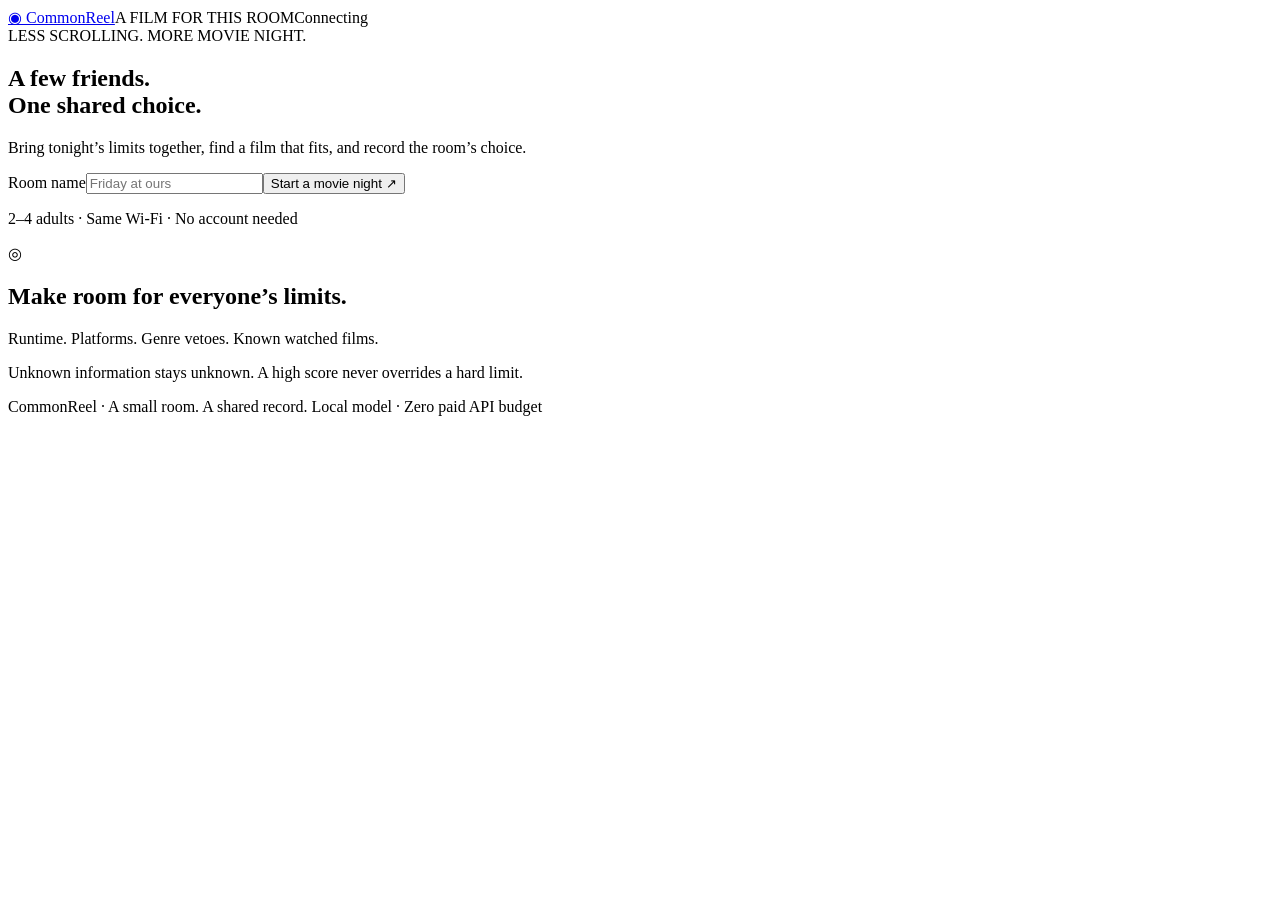
==== internal/workflow/web/index.html @ e3fcd9ea "Implement CommonReel group movie workflow and MCP assistant Publish the reviewed Go/SQLite/MCP sourc" ====
<!doctype html>
<html lang="en"><head><meta charset="utf-8"><meta name="viewport" content="width=device-width, initial-scale=1"><meta name="referrer" content="no-referrer"><title>CommonReel · Make it a movie night</title><link rel="stylesheet" href="/style.css"><script src="/qrcode.min.js" defer></script><script src="/app.js" defer></script></head>
<body><header><a class="brand" href="/">◉ CommonReel</a><span class="eyebrow">A FILM FOR THIS ROOM</span><span id="connection" class="pill">Connecting</span></header><main>
<div id="notice" role="status" aria-live="polite" hidden></div>
<section id="welcome" class="hero"><div><span class="eyebrow">LESS SCROLLING. MORE MOVIE NIGHT.</span><h1>A few friends.<br>One shared choice.</h1><p>Bring tonight’s limits together, find a film that fits, and record the room’s choice.</p><form id="create-room"><label>Room name<input name="name" maxlength="80" placeholder="Friday at ours" required></label><button>Start a movie night <span>↗</span></button></form><p class="muted">2–4 adults · Same Wi-Fi · No account needed</p></div><aside class="intro-card"><div class="reel">◎</div><h2>Make room for everyone’s limits.</h2><p>Runtime. Platforms. Genre vetoes. Known watched films.</p><p class="muted">Unknown information stays unknown. A high score never overrides a hard limit.</p></aside></section>
<section id="room" hidden><div class="room-title"><div><span class="eyebrow">TONIGHT’S ROOM</span><h1 id="room-name"></h1><p id="room-meta" class="muted"></p></div><button id="share" class="secondary">Invite friends ↗</button></div>
<div class="layout"><div class="main-col"><section class="panel"><div class="section-heading"><h2>01 <span>The room</span></h2><span id="member-count" class="pill"></span></div><p class="muted">Anyone with the invite can edit or decide for any member. Records do not prove personal consent.</p><form id="join-member" class="inline"><label>Your nickname<input name="name" placeholder="e.g. Alex" maxlength="80" required></label><button>Join room</button></form><div id="members"></div></section>
<section class="panel"><h2>02 <span>Tonight’s limits</span></h2><form id="policy"><label>Maximum runtime (minutes)<input name="runtime" type="number" min="1" max="600" value="120" required></label><fieldset><legend>Platforms available on tonight’s device · United States</legend><div id="platforms" class="checks"></div></fieldset><label class="check"><input name="rewatch" type="checkbox">Allow known watched films</label><button>Apply limits</button></form><p class="muted">Only a current subscription listing qualifies. Check your account, channel add-ons and playback version on the platform.</p></section>
<section class="panel"><div class="section-heading"><h2>03 <span>Find a film</span></h2><select id="ranking" aria-label="Ranking method"><option value="fair">Balance the room</option><option value="average">Average estimate</option><option value="catalog_prior">Catalog baseline</option></select></div><button id="find">Find films that fit ↗</button><p id="coverage" class="muted"></p><div id="filters"></div><div id="candidates" class="movies"></div></section>
<section id="decision-panel" class="panel" hidden><h2>04 <span>Record the choice</span></h2><p id="proposal"></p><div id="responses"></div><button id="save-choice">Save group-recorded choice</button><p class="muted">Every member entry must record acceptance for the same film and conditions. Proxy decisions are allowed.</p><div id="saved"></div></section></div>
<aside class="side-col"><section class="panel assistant"><span class="eyebrow">YOUR MOVIE NIGHT ASSISTANT</span><h2>Talk it through.</h2><p class="muted">Change explicit limits, ask for candidates or explain a recommendation. Forms remain available while the local model runs.</p><label>Who is speaking?<select id="speaker"><option value="">Unspecified</option></select></label><form id="agent"><label>Your message<textarea name="message" placeholder="Alex does not want Horror tonight." rows="3" maxlength="8192" required></textarea></label><button>Ask the local assistant ↗</button></form><div id="chat" aria-live="polite"></div></section>
<section class="panel"><h2>Your reusable profile</h2><p class="muted">Save normalized history and stable preferences across nights. Room edits do not write back automatically.</p><button id="create-profile" class="secondary">Create a profile</button><label>Profile recovery code<input id="recovery" autocomplete="off" spellcheck="false" placeholder="profile-id.secret"></label><button id="load-profile" class="secondary">Load profile</button><div id="profile-area" hidden><p id="profile-info"></p><label>Stable liked genres<input id="profile-genres" placeholder="Comedy, Drama"></label><button id="update-profile" class="secondary">Save stable preferences</button><label>Netflix Viewing Activity CSV<input id="profile-file" type="file" accept=".csv,text/csv"></label><button id="import-profile" class="secondary">Import into this profile</button><label class="check"><input id="profile-replace" type="checkbox">Replace previous imported history only</label><div id="profile-history"></div><button id="delete-profile" class="danger">Delete profile and withdraw active copies</button></div></section>
<section class="panel"><h2>Data, honestly.</h2><p id="data-status" class="muted"></p><p class="muted">Scores estimate preferences. Watched does not mean liked. Unmatched history does not mean never watched.</p><a href="https://www.watchmode.com/" target="_blank" rel="noreferrer">Streaming availability powered by Watchmode ↗</a><p class="muted">Movie metadata: Wikidata · CC0. No playback or personal entitlement checks.</p></section><button id="close-room" class="danger">End this room and clear personal copies</button></aside></div></section>
<section id="profile-standalone" hidden></section>
</main><footer>CommonReel · A small room. A shared record. <span>Local model · Zero paid API budget</span></footer>
<dialog id="invite-dialog"><button id="close-dialog" class="secondary close">Close</button><h2>Bring your friends in.</h2><p>Open this link on the same Wi-Fi. Everyone holding it can edit this room.</p><div id="qr"></div><label>Invitation link<input id="invite-link" readonly></label><button id="copy-link">Copy link</button><p class="muted">If copying is unavailable, select the link. Use LAN mode for phones; 127.0.0.1 only works on this computer.</p></dialog>
<dialog id="history-dialog"><button id="close-history" class="secondary close">Close</button><h2>Known watched & pending titles</h2><div id="history-content"></div></dialog>
</body></html>
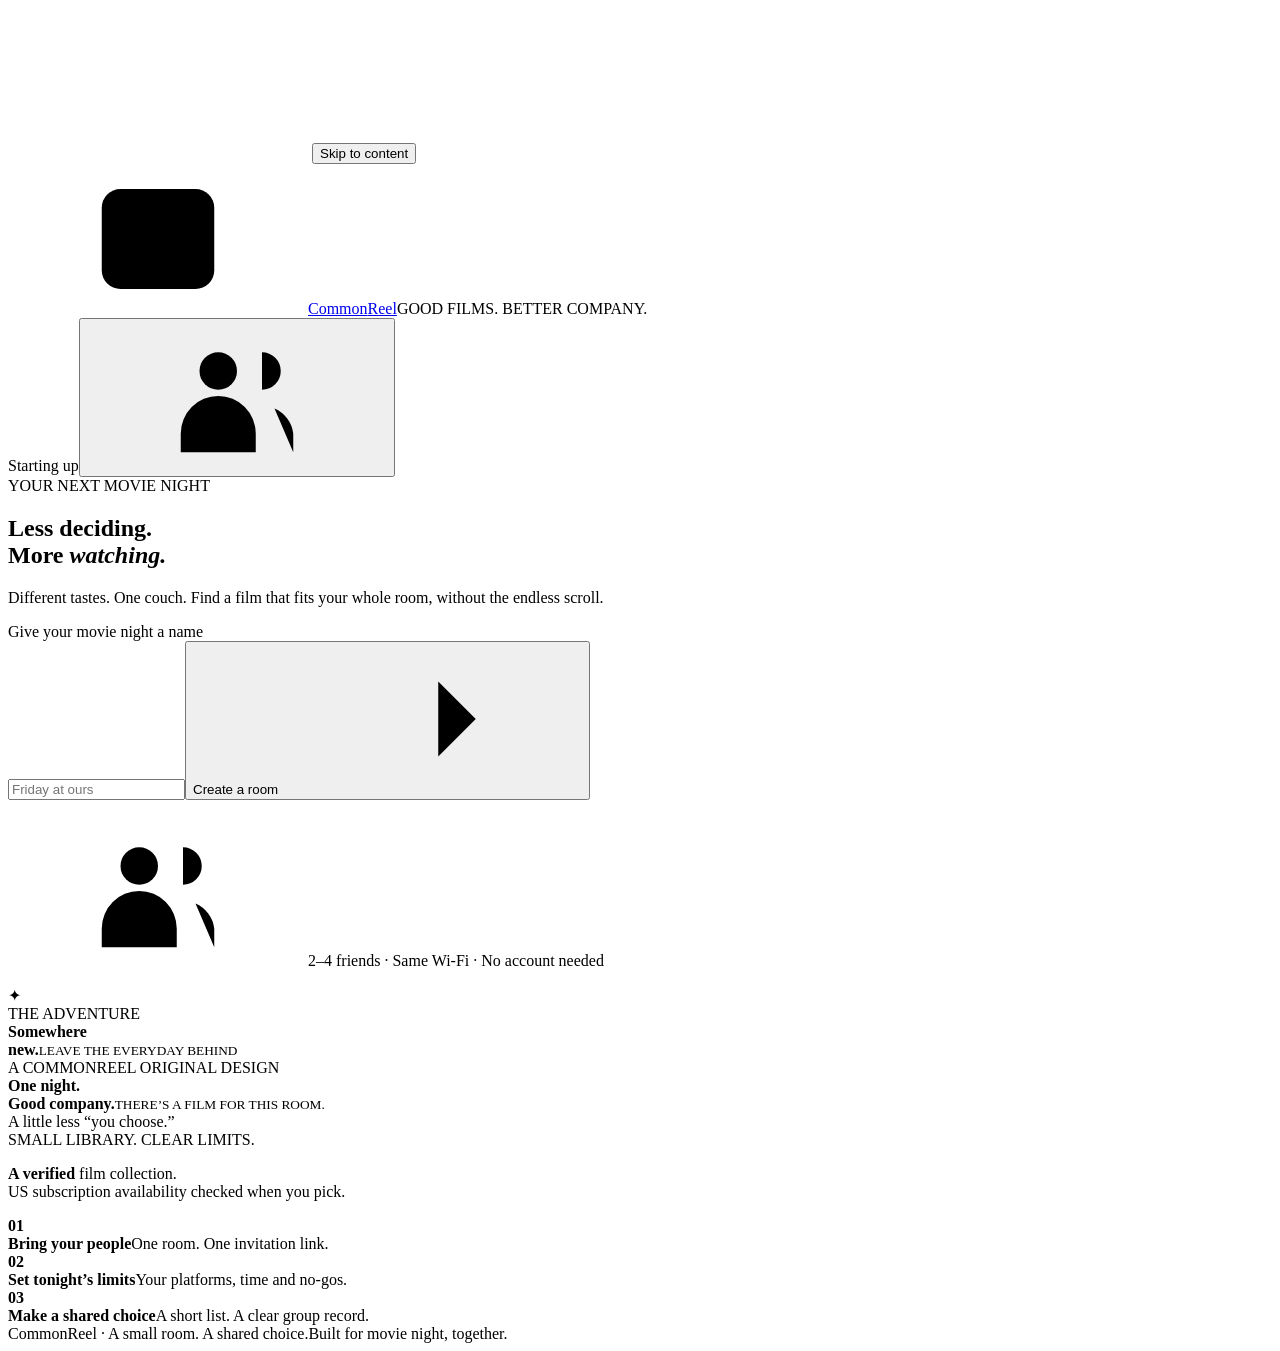
==== commit 55896f61: "Redesign movie night UI around setup, shortlist and shared choice Replace the long form page with th" ====
--- a/internal/workflow/web/index.html
+++ b/internal/workflow/web/index.html
@@ -1,18 +1,38 @@
 <!doctype html>
-<html lang="en"><head><meta charset="utf-8"><meta name="viewport" content="width=device-width, initial-scale=1"><meta name="referrer" content="no-referrer"><title>CommonReel · Make it a movie night</title><link rel="stylesheet" href="/style.css"><script src="/qrcode.min.js" defer></script><script src="/app.js" defer></script></head>
-<body><header><a class="brand" href="/">◉ CommonReel</a><span class="eyebrow">A FILM FOR THIS ROOM</span><span id="connection" class="pill">Connecting</span></header><main>
+<html lang="en"><head><meta charset="utf-8"><meta name="viewport" content="width=device-width,initial-scale=1"><meta name="referrer" content="no-referrer"><meta name="theme-color" content="#101217"><title>CommonReel · Good films. Better company.</title><link rel="stylesheet" href="/style.css"><script src="/qrcode.min.js" defer></script><script src="/app.js" defer></script></head>
+<body>
+<svg class="icon-library" xmlns="http://www.w3.org/2000/svg" aria-hidden="true"><defs>
+<symbol id="i-film" viewBox="0 0 24 24"><rect x="3" y="4" width="18" height="16" rx="3"/><path d="M7 4v16M17 4v16M3 9h4m-4 6h4m10-6h4m-4 6h4"/></symbol>
+<symbol id="i-users" viewBox="0 0 24 24"><circle cx="9" cy="8" r="3"/><path d="M3 21v-3a6 6 0 0 1 12 0v3m1-16a3 3 0 0 1 0 6m2 3a5 5 0 0 1 3 4v3"/></symbol>
+<symbol id="i-grid" viewBox="0 0 24 24"><rect x="3" y="3" width="7" height="8" rx="1.5"/><rect x="14" y="3" width="7" height="8" rx="1.5"/><rect x="3" y="15" width="7" height="6" rx="1.5"/><rect x="14" y="15" width="7" height="6" rx="1.5"/></symbol>
+<symbol id="i-check" viewBox="0 0 24 24"><path d="m6 12 4 4 8-9"/></symbol>
+<symbol id="i-spark" viewBox="0 0 24 24"><path d="m12 3 2.7 6.3L21 12l-6.3 2.7L12 21l-2.7-6.3L3 12l6.3-2.7Z"/></symbol>
+<symbol id="i-arrow" viewBox="0 0 24 24"><path d="M4 12h15m-6-6 6 6-6 6"/></symbol>
+<symbol id="i-link" viewBox="0 0 24 24"><path d="m10 13 4-4m-6 6-1 1a4 4 0 0 1-6-6l4-4a4 4 0 0 1 6 0m2 3 1-1a4 4 0 0 1 6 6l-4 4a4 4 0 0 1-6 0" transform="translate(1 1)"/></symbol>
+<symbol id="i-close" viewBox="0 0 24 24"><path d="m6 6 12 12M6 18 18 6"/></symbol>
+<symbol id="i-sliders" viewBox="0 0 24 24"><path d="M4 7h7m4 0h5M4 17h2m4 0h10"/><circle cx="13" cy="7" r="2"/><circle cx="8" cy="17" r="2"/></symbol>
+</defs></svg>
+<button id="skip-main" class="skip-link" type="button">Skip to content</button>
+<header class="app-header"><a class="brand" href="/" aria-label="CommonReel home"><span class="brand-mark"><svg><use href="#i-film"/></svg></span>Common<span>Reel</span></a><span class="header-caption">GOOD FILMS. BETTER COMPANY.</span><div class="header-actions"><span id="connection" class="connection">Starting up</span><button class="icon-button" data-dialog="profile-dialog" aria-label="Open reusable profile"><svg><use href="#i-users"/></svg></button></div></header>
+<main id="main">
 <div id="notice" role="status" aria-live="polite" hidden></div>
-<section id="welcome" class="hero"><div><span class="eyebrow">LESS SCROLLING. MORE MOVIE NIGHT.</span><h1>A few friends.<br>One shared choice.</h1><p>Bring tonight’s limits together, find a film that fits, and record the room’s choice.</p><form id="create-room"><label>Room name<input name="name" maxlength="80" placeholder="Friday at ours" required></label><button>Start a movie night <span>↗</span></button></form><p class="muted">2–4 adults · Same Wi-Fi · No account needed</p></div><aside class="intro-card"><div class="reel">◎</div><h2>Make room for everyone’s limits.</h2><p>Runtime. Platforms. Genre vetoes. Known watched films.</p><p class="muted">Unknown information stays unknown. A high score never overrides a hard limit.</p></aside></section>
-<section id="room" hidden><div class="room-title"><div><span class="eyebrow">TONIGHT’S ROOM</span><h1 id="room-name"></h1><p id="room-meta" class="muted"></p></div><button id="share" class="secondary">Invite friends ↗</button></div>
-<div class="layout"><div class="main-col"><section class="panel"><div class="section-heading"><h2>01 <span>The room</span></h2><span id="member-count" class="pill"></span></div><p class="muted">Anyone with the invite can edit or decide for any member. Records do not prove personal consent.</p><form id="join-member" class="inline"><label>Your nickname<input name="name" placeholder="e.g. Alex" maxlength="80" required></label><button>Join room</button></form><div id="members"></div></section>
-<section class="panel"><h2>02 <span>Tonight’s limits</span></h2><form id="policy"><label>Maximum runtime (minutes)<input name="runtime" type="number" min="1" max="600" value="120" required></label><fieldset><legend>Platforms available on tonight’s device · United States</legend><div id="platforms" class="checks"></div></fieldset><label class="check"><input name="rewatch" type="checkbox">Allow known watched films</label><button>Apply limits</button></form><p class="muted">Only a current subscription listing qualifies. Check your account, channel add-ons and playback version on the platform.</p></section>
-<section class="panel"><div class="section-heading"><h2>03 <span>Find a film</span></h2><select id="ranking" aria-label="Ranking method"><option value="fair">Balance the room</option><option value="average">Average estimate</option><option value="catalog_prior">Catalog baseline</option></select></div><button id="find">Find films that fit ↗</button><p id="coverage" class="muted"></p><div id="filters"></div><div id="candidates" class="movies"></div></section>
-<section id="decision-panel" class="panel" hidden><h2>04 <span>Record the choice</span></h2><p id="proposal"></p><div id="responses"></div><button id="save-choice">Save group-recorded choice</button><p class="muted">Every member entry must record acceptance for the same film and conditions. Proxy decisions are allowed.</p><div id="saved"></div></section></div>
-<aside class="side-col"><section class="panel assistant"><span class="eyebrow">YOUR MOVIE NIGHT ASSISTANT</span><h2>Talk it through.</h2><p class="muted">Change explicit limits, ask for candidates or explain a recommendation. Forms remain available while the local model runs.</p><label>Who is speaking?<select id="speaker"><option value="">Unspecified</option></select></label><form id="agent"><label>Your message<textarea name="message" placeholder="Alex does not want Horror tonight." rows="3" maxlength="8192" required></textarea></label><button>Ask the local assistant ↗</button></form><div id="chat" aria-live="polite"></div></section>
-<section class="panel"><h2>Your reusable profile</h2><p class="muted">Save normalized history and stable preferences across nights. Room edits do not write back automatically.</p><button id="create-profile" class="secondary">Create a profile</button><label>Profile recovery code<input id="recovery" autocomplete="off" spellcheck="false" placeholder="profile-id.secret"></label><button id="load-profile" class="secondary">Load profile</button><div id="profile-area" hidden><p id="profile-info"></p><label>Stable liked genres<input id="profile-genres" placeholder="Comedy, Drama"></label><button id="update-profile" class="secondary">Save stable preferences</button><label>Netflix Viewing Activity CSV<input id="profile-file" type="file" accept=".csv,text/csv"></label><button id="import-profile" class="secondary">Import into this profile</button><label class="check"><input id="profile-replace" type="checkbox">Replace previous imported history only</label><div id="profile-history"></div><button id="delete-profile" class="danger">Delete profile and withdraw active copies</button></div></section>
-<section class="panel"><h2>Data, honestly.</h2><p id="data-status" class="muted"></p><p class="muted">Scores estimate preferences. Watched does not mean liked. Unmatched history does not mean never watched.</p><a href="https://www.watchmode.com/" target="_blank" rel="noreferrer">Streaming availability powered by Watchmode ↗</a><p class="muted">Movie metadata: Wikidata · CC0. No playback or personal entitlement checks.</p></section><button id="close-room" class="danger">End this room and clear personal copies</button></aside></div></section>
-<section id="profile-standalone" hidden></section>
-</main><footer>CommonReel · A small room. A shared record. <span>Local model · Zero paid API budget</span></footer>
-<dialog id="invite-dialog"><button id="close-dialog" class="secondary close">Close</button><h2>Bring your friends in.</h2><p>Open this link on the same Wi-Fi. Everyone holding it can edit this room.</p><div id="qr"></div><label>Invitation link<input id="invite-link" readonly></label><button id="copy-link">Copy link</button><p class="muted">If copying is unavailable, select the link. Use LAN mode for phones; 127.0.0.1 only works on this computer.</p></dialog>
-<dialog id="history-dialog"><button id="close-history" class="secondary close">Close</button><h2>Known watched & pending titles</h2><div id="history-content"></div></dialog>
+<section id="welcome" class="welcome"><div class="hero"><div class="hero-copy"><span class="eyebrow"><span class="tiny-dot"></span> YOUR NEXT MOVIE NIGHT</span><h1>Less deciding.<br>More <em>watching.</em></h1><p class="hero-description">Different tastes. One couch. Find a film that fits your whole room, without the endless scroll.</p><form id="create-room"><label for="night-name">Give your movie night a name</label><div class="create-field"><input id="night-name" name="name" maxlength="80" placeholder="Friday at ours" required autocomplete="off"><button type="submit">Create a room <svg><use href="#i-arrow"/></svg></button></div></form><p class="hero-note"><svg><use href="#i-users"/></svg>2–4 friends <span>·</span> Same Wi-Fi <span>·</span> No account needed</p></div>
+<div class="hero-art" aria-hidden="true"><div class="art-orbit"></div><div class="art-stars">✦</div><div class="art-card art-card-back"><span>THE ADVENTURE</span><div class="art-mountain"></div><strong>Somewhere<br>new.</strong><small>LEAVE THE EVERYDAY BEHIND</small></div><div class="art-card art-card-front"><span>A COMMONREEL ORIGINAL DESIGN</span><div class="art-sun"></div><strong>One night.<br>Good company.</strong><small>THERE’S A FILM FOR THIS ROOM.</small></div><div class="floating-label"><span class="tiny-dot"></span>A little less “you choose.”</div></div></div>
+<div class="welcome-bottom"><div class="welcome-stat"><span class="eyebrow">SMALL LIBRARY. CLEAR LIMITS.</span><p><strong id="welcome-catalog">A verified</strong> film collection.<br><span>US subscription availability checked when you pick.</span></p></div><div class="how-step"><b>01</b><div><strong>Bring your people</strong><span>One room. One invitation link.</span></div></div><div class="how-step"><b>02</b><div><strong>Set tonight’s limits</strong><span>Your platforms, time and no-gos.</span></div></div><div class="how-step"><b>03</b><div><strong>Make a shared choice</strong><span>A short list. A clear group record.</span></div></div></div></section>
+<section id="room" class="room-shell" hidden>
+<aside class="sidebar" aria-label="Movie night navigation"><div class="sidebar-label">YOUR MOVIE NIGHT</div><nav class="room-nav" aria-label="Steps"><button data-step="setup" aria-current="step"><svg><use href="#i-users"/></svg><span class="nav-long">Set up the room</span><span class="nav-short">Room</span><small id="nav-members">0/4</small></button><button data-step="films"><svg><use href="#i-grid"/></svg><span class="nav-long">Find your film</span><span class="nav-short">Films</span><small id="nav-films">—</small></button><button data-step="choice"><svg><use href="#i-check"/></svg><span class="nav-long">The group choice</span><span class="nav-short">Choice</span><small id="nav-choice">—</small></button></nav><div class="sidebar-label more-label">A LITTLE HELP</div><div class="sidebar-tools"><button data-dialog="assistant-dialog"><svg><use href="#i-spark"/></svg>Movie night assistant</button><button data-dialog="profile-dialog"><svg><use href="#i-users"/></svg>Your reusable profile</button><button data-dialog="data-dialog"><svg><use href="#i-film"/></svg>About the film library</button></div><div class="sidebar-bottom"><div class="room-tip"><span class="tiny-dot"></span><strong>Made for the same couch.</strong><p>Share the invite with friends on your Wi-Fi.</p></div><button id="close-room" class="text-button danger">End this movie night</button></div></aside>
+<div class="workspace"><div class="room-title"><div><div class="breadcrumb">Your room <span>/</span> <span id="view-label">Set up</span></div><h1 id="room-name"></h1><p id="room-meta" class="muted"></p></div><button id="share" class="secondary invite-button" aria-label="Invite friends"><svg><use href="#i-link"/></svg><span>Invite friends</span></button></div><div class="room-context"><div id="context-members" class="avatar-stack"></div><span id="context-summary">Bring your friends in to get started.</span><button class="text-button" data-step="setup">Edit limits <svg><use href="#i-sliders"/></svg></button></div>
+<section id="view-setup" class="step-view" data-view="setup" aria-label="Set up the room"><div class="view-heading"><div><span class="eyebrow">STEP 01 / THE PEOPLE & THE PLAN</span><h2>Make it your movie night.</h2><p>A few quick details, then we’ll find your shortlist.</p></div></div><div class="setup-grid">
+<section class="panel people-panel"><div class="section-heading"><div><h3>Who’s watching?</h3><p class="muted">Two to four people. Different tastes welcome.</p></div><span id="member-count" class="pill">0/4</span></div><div id="members" class="members-grid"></div><form id="join-member" class="join-form"><label class="sr-only" for="nickname">Your nickname</label><input id="nickname" name="name" placeholder="Your nickname" maxlength="80" required autocomplete="off"><button type="submit">Join room <span>+</span></button></form><p class="fine-print">Everyone with the invite can edit or record for any member.</p></section>
+<section class="panel limits-panel"><div class="section-heading"><div><h3>Tonight’s ground rules</h3><p class="muted">What works on the screen you’ll use?</p></div><svg class="section-icon"><use href="#i-sliders"/></svg></div><form id="policy"><label for="runtime">How much time do you have?</label><div class="runtime-row"><div class="runtime-field"><input id="runtime" name="runtime" type="number" min="1" max="600" value="120" required><span>minutes</span></div><div class="runtime-presets" aria-label="Runtime presets"><button type="button" data-runtime="90">90m</button><button type="button" data-runtime="120">2h</button><button type="button" data-runtime="150">2½h</button></div></div><fieldset><legend>Your streaming services <span>United States</span></legend><div id="platforms" class="platforms"></div></fieldset><label class="check rewatch-check"><input name="rewatch" type="checkbox"><span>Rewatching is okay<small>Include films someone has already seen.</small></span></label><button type="submit" class="secondary full-width">Save tonight’s limits</button></form><p class="fine-print">Subscription listings only. Your platform account and add-ons still need to be checked.</p></section></div><div class="next-bar"><div><strong id="setup-ready">Bring at least two people into the room.</strong><span id="setup-hint">Then save your time limit and streaming services.</span></div><button id="continue-films" data-step="films">Continue to films <svg><use href="#i-arrow"/></svg></button></div></section>
+<section id="view-films" class="step-view" data-view="films" aria-label="Find your film" hidden><div class="view-heading"><div><span class="eyebrow">STEP 02 / LESS SCROLLING, MORE POSSIBILITY</span><h2>Find your kind of tonight.</h2><p>A short list that respects everyone’s recorded limits.</p></div><button id="find"><svg><use href="#i-spark"/></svg><span>Find films that fit</span></button></div><div class="film-toolbar"><div id="active-filters" class="filter-chips"></div><label class="ranking-label">Sort by<select id="ranking"><option value="fair">Balance the room</option><option value="average">Average estimate</option><option value="catalog_prior">Catalog baseline</option></select></label></div><div id="film-status" class="film-status" role="status" aria-live="polite"></div><div id="film-empty" class="empty-state"><div class="empty-art" aria-hidden="true"><svg><use href="#i-film"/></svg><span>YOUR NEXT<br>GOOD FILM.</span></div><h3 id="empty-title">Your shortlist starts here.</h3><p id="empty-hint">We’ll check the library against your time, platforms, vetoes and known watched films.</p><button class="secondary" data-step="setup">Review the room’s limits</button></div><div id="candidates" class="movies"></div><div class="results-footnote"><p id="coverage" class="muted"></p><details id="filter-details" hidden><summary>What was filtered out?</summary><p id="filters"></p></details><p class="fine-print">Original typographic cover art. Scores are estimates, not personal acceptance. <a href="https://www.watchmode.com/" target="_blank" rel="noreferrer">Availability by Watchmode ↗</a></p></div></section>
+<section id="view-choice" class="step-view" data-view="choice" aria-label="Record the group choice" hidden><div class="view-heading"><div><span class="eyebrow">STEP 03 / MAKE THE CALL</span><h2>One film. A shared record.</h2><p>Record a response for each member, then save the choice.</p></div></div><div id="saved" class="saved-banner" role="status" hidden></div><div id="choice-empty" class="empty-state"><div class="empty-icon"><svg><use href="#i-check"/></svg></div><h3>Found one you like?</h3><p>Propose a film from the shortlist to start the room’s response record.</p><button data-step="films">Explore your shortlist <svg><use href="#i-arrow"/></svg></button></div><section id="decision-panel" class="decision-layout" hidden><div id="proposal-card" class="proposal-card"></div><div class="panel response-panel"><div class="section-heading"><h3>The room’s responses</h3><span id="response-count" class="pill"></span></div><p id="proposal" class="muted"></p><div id="responses"></div><div class="save-area"><p id="save-hint" class="muted"></p><button id="save-choice" class="full-width">Save group-recorded choice <svg><use href="#i-check"/></svg></button><p class="fine-print">Anyone can record for someone else. These records do not prove personal consent. Saving checks supply again.</p></div></div></section></section>
+<div class="mobile-tools"><button class="secondary" data-dialog="assistant-dialog"><svg><use href="#i-spark"/></svg>Assistant</button><button class="secondary" data-dialog="profile-dialog">Your profile</button><button id="mobile-end" class="text-button danger">End room</button></div><footer class="workspace-footer"><span>Good films. Better company.</span><button class="text-button" data-dialog="data-dialog">217-film library · Data & sources ↗</button></footer></div></section></main>
+<footer id="welcome-footer" class="welcome-footer"><span>CommonReel <span>·</span> A small room. A shared choice.</span><span>Built for movie night, together.</span></footer>
+<dialog id="member-dialog" aria-labelledby="member-title"><div class="dialog-heading"><div><span class="eyebrow">TONIGHT’S PREFERENCES</span><h2 id="member-title">Member preferences</h2></div><button class="icon-button" data-close-dialog aria-label="Close member preferences"><svg><use href="#i-close"/></svg></button></div><div id="member-editor"></div></dialog>
+<dialog id="invite-dialog" aria-labelledby="invite-title"><div class="dialog-heading"><div><span class="eyebrow">SAVE THEM A SEAT</span><h2 id="invite-title">Movie night is better together.</h2></div><button id="close-dialog" class="icon-button" aria-label="Close invitation"><svg><use href="#i-close"/></svg></button></div><p>Scan or open this link on the same Wi-Fi. Everyone holding it can edit this room.</p><div id="qr"></div><label for="invite-link">Your invitation link</label><input id="invite-link" readonly><button id="copy-link" class="full-width">Copy invitation link <svg><use href="#i-link"/></svg></button><p class="fine-print">Use the computer’s LAN address for phones. A 127.0.0.1 link only opens on this computer.</p></dialog>
+<dialog id="assistant-dialog" aria-labelledby="assistant-title"><div class="dialog-heading"><div><span class="eyebrow">A LITTLE HELP DECIDING</span><h2 id="assistant-title">Talk movie night.</h2></div><button class="icon-button" data-close-dialog aria-label="Close assistant"><svg><use href="#i-close"/></svg></button></div><p class="muted">Change an explicit limit, find films or ask why one fits. You can keep using the room while the assistant thinks.</p><div class="prompt-examples"><button data-prompt="Find films that fit our limits and explain the first candidate.">Find a film for us ↗</button><button data-prompt="Explain the room’s current movie-night limits.">Explain our limits ↗</button></div><form id="agent"><label for="speaker">Who is speaking?</label><select id="speaker"><option value="">Unspecified</option></select><label for="agent-message">Your message</label><textarea id="agent-message" name="message" placeholder="For example: Alex does not want Horror tonight." rows="3" maxlength="8192" required></textarea><button type="submit" class="full-width">Ask the local assistant <svg><use href="#i-spark"/></svg></button></form><div id="chat" aria-live="polite"></div><p class="fine-print">Runs on your computer. If it’s unavailable, all room controls still work.</p></dialog>
+<dialog id="profile-dialog" class="wide-dialog" aria-labelledby="profile-title"><div class="dialog-heading"><div><span class="eyebrow">FOR THIS NIGHT & THE NEXT</span><h2 id="profile-title">Your reusable profile</h2></div><button class="icon-button" data-close-dialog aria-label="Close profile"><svg><use href="#i-close"/></svg></button></div><p class="muted">Keep normalized viewing history and stable preferences. Applying a profile makes a separate copy for tonight.</p><div class="profile-start"><button id="create-profile" class="secondary">Create a profile</button><span>or load one you saved</span></div><label for="recovery">Profile recovery code</label><div class="load-profile-row"><input id="recovery" autocomplete="off" spellcheck="false" placeholder="profile-id.secret"><button id="load-profile" class="secondary">Load profile</button></div><div id="profile-area" hidden><p id="profile-info" class="pill"></p><label for="profile-genres">Stable liked genres</label><input id="profile-genres" placeholder="Comedy, Drama"><button id="update-profile" class="secondary">Save stable preferences</button><details class="import-details"><summary>Import Netflix viewing history</summary><label for="profile-file">Netflix Viewing Activity CSV</label><input id="profile-file" type="file" accept=".csv,text/csv"><label class="check"><input id="profile-replace" type="checkbox">Replace previous imported history only</label><button id="import-profile" class="secondary">Import into this profile</button></details><div id="profile-history"></div><button id="delete-profile" class="danger secondary full-width">Delete profile and withdraw active copies</button></div><p class="fine-print">Room edits never write back automatically. Keep your recovery code private.</p></dialog>
+<dialog id="history-dialog" class="wide-dialog" aria-labelledby="history-title"><div class="dialog-heading"><div><span class="eyebrow">YOUR VIEWING INPUTS</span><h2 id="history-title">Known watched & pending titles</h2></div><button id="close-history" class="icon-button" aria-label="Close viewing history"><svg><use href="#i-close"/></svg></button></div><div id="history-content"></div></dialog>
+<dialog id="data-dialog" aria-labelledby="data-title"><div class="dialog-heading"><div><span class="eyebrow">THE DETAILS BEHIND THE PICKS</span><h2 id="data-title">A small library. Honest data.</h2></div><button class="icon-button" data-close-dialog aria-label="Close data information"><svg><use href="#i-close"/></svg></button></div><p id="data-status" class="muted"></p><div class="data-note"><h3>Limits come first.</h3><p>Unknown runtime or subscription supply stays excluded. Nothing is silently relaxed.</p></div><div class="data-note"><h3>Watched doesn’t mean liked.</h3><p>Scores estimate preferences. Unmatched viewing history does not mean never watched.</p></div><p><a href="https://www.watchmode.com/" target="_blank" rel="noreferrer">Streaming availability powered by Watchmode ↗</a></p><p class="fine-print">Movie metadata: Wikidata · CC0. US subscription listings do not verify your account or add-ons. No playback is provided. Cover illustrations are original typographic designs.</p></dialog>
 </body></html>
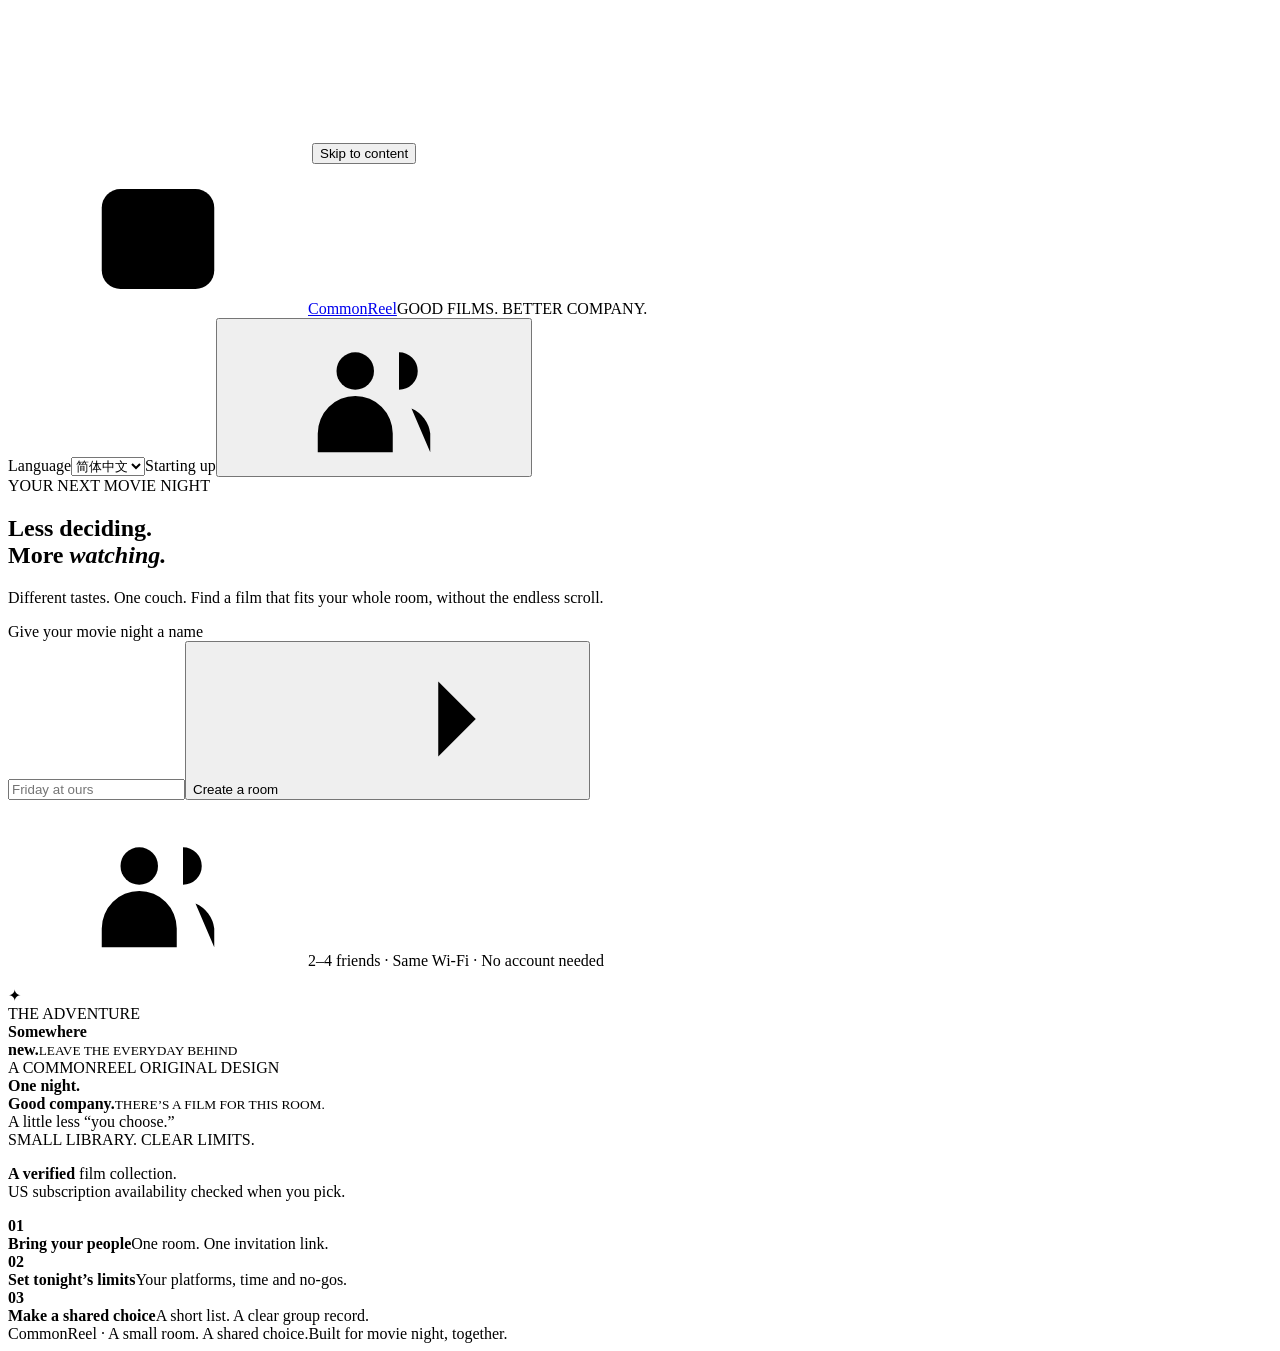
==== commit 32a8695b: "Complete runtime what-if, modern catalog and simulated mobile delivery" ====
--- a/internal/workflow/web/index.html
+++ b/internal/workflow/web/index.html
@@ -1,5 +1,5 @@
 <!doctype html>
-<html lang="en"><head><meta charset="utf-8"><meta name="viewport" content="width=device-width,initial-scale=1"><meta name="referrer" content="no-referrer"><meta name="theme-color" content="#101217"><title>CommonReel · Good films. Better company.</title><link rel="stylesheet" href="/style.css"><script src="/qrcode.min.js" defer></script><script src="/app.js" defer></script></head>
+<html lang="en"><head><meta charset="utf-8"><meta name="viewport" content="width=device-width,initial-scale=1"><meta name="referrer" content="no-referrer"><meta name="theme-color" content="#f4f5ef"><title>CommonReel · Good films. Better company.</title><link rel="stylesheet" href="/style.css"><script src="/qrcode.min.js" defer></script><script src="/i18n.js" defer></script><script src="/app.js" defer></script></head>
 <body>
 <svg class="icon-library" xmlns="http://www.w3.org/2000/svg" aria-hidden="true"><defs>
 <symbol id="i-film" viewBox="0 0 24 24"><rect x="3" y="4" width="18" height="16" rx="3"/><path d="M7 4v16M17 4v16M3 9h4m-4 6h4m10-6h4m-4 6h4"/></symbol>
@@ -13,7 +13,7 @@
 <symbol id="i-sliders" viewBox="0 0 24 24"><path d="M4 7h7m4 0h5M4 17h2m4 0h10"/><circle cx="13" cy="7" r="2"/><circle cx="8" cy="17" r="2"/></symbol>
 </defs></svg>
 <button id="skip-main" class="skip-link" type="button">Skip to content</button>
-<header class="app-header"><a class="brand" href="/" aria-label="CommonReel home"><span class="brand-mark"><svg><use href="#i-film"/></svg></span>Common<span>Reel</span></a><span class="header-caption">GOOD FILMS. BETTER COMPANY.</span><div class="header-actions"><span id="connection" class="connection">Starting up</span><button class="icon-button" data-dialog="profile-dialog" aria-label="Open reusable profile"><svg><use href="#i-users"/></svg></button></div></header>
+<header class="app-header"><a class="brand" href="/" aria-label="CommonReel home"><span class="brand-mark"><svg><use href="#i-film"/></svg></span>Common<span>Reel</span></a><span class="header-caption">GOOD FILMS. BETTER COMPANY.</span><div class="header-actions"><label class="language-control"><span class="sr-only">Language</span><select id="language" aria-label="Language"><option value="zh-CN" lang="zh-CN">简体中文</option><option value="en" lang="en">English</option></select></label><span id="connection" class="connection">Starting up</span><button class="icon-button" data-dialog="profile-dialog" aria-label="Open reusable profile"><svg><use href="#i-users"/></svg></button></div></header>
 <main id="main">
 <div id="notice" role="status" aria-live="polite" hidden></div>
 <section id="welcome" class="welcome"><div class="hero"><div class="hero-copy"><span class="eyebrow"><span class="tiny-dot"></span> YOUR NEXT MOVIE NIGHT</span><h1>Less deciding.<br>More <em>watching.</em></h1><p class="hero-description">Different tastes. One couch. Find a film that fits your whole room, without the endless scroll.</p><form id="create-room"><label for="night-name">Give your movie night a name</label><div class="create-field"><input id="night-name" name="name" maxlength="80" placeholder="Friday at ours" required autocomplete="off"><button type="submit">Create a room <svg><use href="#i-arrow"/></svg></button></div></form><p class="hero-note"><svg><use href="#i-users"/></svg>2–4 friends <span>·</span> Same Wi-Fi <span>·</span> No account needed</p></div>
@@ -21,18 +21,19 @@
 <div class="welcome-bottom"><div class="welcome-stat"><span class="eyebrow">SMALL LIBRARY. CLEAR LIMITS.</span><p><strong id="welcome-catalog">A verified</strong> film collection.<br><span>US subscription availability checked when you pick.</span></p></div><div class="how-step"><b>01</b><div><strong>Bring your people</strong><span>One room. One invitation link.</span></div></div><div class="how-step"><b>02</b><div><strong>Set tonight’s limits</strong><span>Your platforms, time and no-gos.</span></div></div><div class="how-step"><b>03</b><div><strong>Make a shared choice</strong><span>A short list. A clear group record.</span></div></div></div></section>
 <section id="room" class="room-shell" hidden>
 <aside class="sidebar" aria-label="Movie night navigation"><div class="sidebar-label">YOUR MOVIE NIGHT</div><nav class="room-nav" aria-label="Steps"><button data-step="setup" aria-current="step"><svg><use href="#i-users"/></svg><span class="nav-long">Set up the room</span><span class="nav-short">Room</span><small id="nav-members">0/4</small></button><button data-step="films"><svg><use href="#i-grid"/></svg><span class="nav-long">Find your film</span><span class="nav-short">Films</span><small id="nav-films">—</small></button><button data-step="choice"><svg><use href="#i-check"/></svg><span class="nav-long">The group choice</span><span class="nav-short">Choice</span><small id="nav-choice">—</small></button></nav><div class="sidebar-label more-label">A LITTLE HELP</div><div class="sidebar-tools"><button data-dialog="assistant-dialog"><svg><use href="#i-spark"/></svg>Movie night assistant</button><button data-dialog="profile-dialog"><svg><use href="#i-users"/></svg>Your reusable profile</button><button data-dialog="data-dialog"><svg><use href="#i-film"/></svg>About the film library</button></div><div class="sidebar-bottom"><div class="room-tip"><span class="tiny-dot"></span><strong>Made for the same couch.</strong><p>Share the invite with friends on your Wi-Fi.</p></div><button id="close-room" class="text-button danger">End this movie night</button></div></aside>
-<div class="workspace"><div class="room-title"><div><div class="breadcrumb">Your room <span>/</span> <span id="view-label">Set up</span></div><h1 id="room-name"></h1><p id="room-meta" class="muted"></p></div><button id="share" class="secondary invite-button" aria-label="Invite friends"><svg><use href="#i-link"/></svg><span>Invite friends</span></button></div><div class="room-context"><div id="context-members" class="avatar-stack"></div><span id="context-summary">Bring your friends in to get started.</span><button class="text-button" data-step="setup">Edit limits <svg><use href="#i-sliders"/></svg></button></div>
+<div class="workspace"><div class="room-title"><div><div class="breadcrumb">Your room <span>/</span> <span id="view-label">Set up</span></div><h1 id="room-name"></h1><p id="room-meta" class="muted"></p></div><div class="title-actions"><button type="button" class="secondary invite-button" data-dialog="assistant-dialog" aria-label="Open MCP movie night assistant"><svg><use href="#i-spark"/></svg><span>Assistant · MCP</span></button><button id="share" class="secondary invite-button" aria-label="Invite friends"><svg><use href="#i-link"/></svg><span>Invite friends</span></button></div></div><div class="room-context"><div id="context-members" class="avatar-stack"></div><span id="context-summary">Bring your friends in to get started.</span><button type="button" class="text-button" data-runtime-preview>Try a longer runtime</button><button class="text-button" data-step="setup">Edit limits <svg><use href="#i-sliders"/></svg></button></div>
 <section id="view-setup" class="step-view" data-view="setup" aria-label="Set up the room"><div class="view-heading"><div><span class="eyebrow">STEP 01 / THE PEOPLE & THE PLAN</span><h2>Make it your movie night.</h2><p>A few quick details, then we’ll find your shortlist.</p></div></div><div class="setup-grid">
 <section class="panel people-panel"><div class="section-heading"><div><h3>Who’s watching?</h3><p class="muted">Two to four people. Different tastes welcome.</p></div><span id="member-count" class="pill">0/4</span></div><div id="members" class="members-grid"></div><form id="join-member" class="join-form"><label class="sr-only" for="nickname">Your nickname</label><input id="nickname" name="name" placeholder="Your nickname" maxlength="80" required autocomplete="off"><button type="submit">Join room <span>+</span></button></form><p class="fine-print">Everyone with the invite can edit or record for any member.</p></section>
 <section class="panel limits-panel"><div class="section-heading"><div><h3>Tonight’s ground rules</h3><p class="muted">What works on the screen you’ll use?</p></div><svg class="section-icon"><use href="#i-sliders"/></svg></div><form id="policy"><label for="runtime">How much time do you have?</label><div class="runtime-row"><div class="runtime-field"><input id="runtime" name="runtime" type="number" min="1" max="600" value="120" required><span>minutes</span></div><div class="runtime-presets" aria-label="Runtime presets"><button type="button" data-runtime="90">90m</button><button type="button" data-runtime="120">2h</button><button type="button" data-runtime="150">2½h</button></div></div><fieldset><legend>Your streaming services <span>United States</span></legend><div id="platforms" class="platforms"></div></fieldset><label class="check rewatch-check"><input name="rewatch" type="checkbox"><span>Rewatching is okay<small>Include films someone has already seen.</small></span></label><button type="submit" class="secondary full-width">Save tonight’s limits</button></form><p class="fine-print">Subscription listings only. Your platform account and add-ons still need to be checked.</p></section></div><div class="next-bar"><div><strong id="setup-ready">Bring at least two people into the room.</strong><span id="setup-hint">Then save your time limit and streaming services.</span></div><button id="continue-films" data-step="films">Continue to films <svg><use href="#i-arrow"/></svg></button></div></section>
-<section id="view-films" class="step-view" data-view="films" aria-label="Find your film" hidden><div class="view-heading"><div><span class="eyebrow">STEP 02 / LESS SCROLLING, MORE POSSIBILITY</span><h2>Find your kind of tonight.</h2><p>A short list that respects everyone’s recorded limits.</p></div><button id="find"><svg><use href="#i-spark"/></svg><span>Find films that fit</span></button></div><div class="film-toolbar"><div id="active-filters" class="filter-chips"></div><label class="ranking-label">Sort by<select id="ranking"><option value="fair">Balance the room</option><option value="average">Average estimate</option><option value="catalog_prior">Catalog baseline</option></select></label></div><div id="film-status" class="film-status" role="status" aria-live="polite"></div><div id="film-empty" class="empty-state"><div class="empty-art" aria-hidden="true"><svg><use href="#i-film"/></svg><span>YOUR NEXT<br>GOOD FILM.</span></div><h3 id="empty-title">Your shortlist starts here.</h3><p id="empty-hint">We’ll check the library against your time, platforms, vetoes and known watched films.</p><button class="secondary" data-step="setup">Review the room’s limits</button></div><div id="candidates" class="movies"></div><div class="results-footnote"><p id="coverage" class="muted"></p><details id="filter-details" hidden><summary>What was filtered out?</summary><p id="filters"></p></details><p class="fine-print">Original typographic cover art. Scores are estimates, not personal acceptance. <a href="https://www.watchmode.com/" target="_blank" rel="noreferrer">Availability by Watchmode ↗</a></p></div></section>
+<section id="view-films" class="step-view" data-view="films" aria-label="Find your film" hidden><div class="view-heading"><div><span class="eyebrow">STEP 02 / LESS SCROLLING, MORE POSSIBILITY</span><h2>Find your kind of tonight.</h2><p>A short list that respects everyone’s recorded limits.</p></div><button id="find"><svg><use href="#i-spark"/></svg><span>Find films that fit</span></button></div><div class="film-toolbar"><div id="active-filters" class="filter-chips"></div><label class="ranking-label">Sort by<select id="ranking"><option value="fair">Balance the room</option><option value="average">Average estimate</option><option value="catalog_prior">Catalog baseline</option></select></label></div><div id="film-status" class="film-status" role="status" aria-live="polite"></div><div id="film-empty" class="empty-state"><div class="empty-art" aria-hidden="true"><svg><use href="#i-film"/></svg><span>YOUR NEXT<br>GOOD FILM.</span></div><h3 id="empty-title">Your shortlist starts here.</h3><p id="empty-hint">We’ll check the library against your time, platforms, vetoes and known watched films.</p><div class="empty-actions"><button type="button" class="secondary" data-runtime-preview>Try a longer runtime</button><button class="secondary" data-step="setup">Review the room’s limits</button></div></div><div id="candidates" class="movies"></div><div class="results-footnote"><p id="coverage" class="muted"></p><details id="filter-details" hidden><summary>What was filtered out?</summary><p id="filters"></p></details><p class="fine-print">Original typographic cover art. Scores are estimates, not personal acceptance. <a href="https://www.watchmode.com/" target="_blank" rel="noreferrer">Availability by Watchmode ↗</a></p></div></section>
 <section id="view-choice" class="step-view" data-view="choice" aria-label="Record the group choice" hidden><div class="view-heading"><div><span class="eyebrow">STEP 03 / MAKE THE CALL</span><h2>One film. A shared record.</h2><p>Record a response for each member, then save the choice.</p></div></div><div id="saved" class="saved-banner" role="status" hidden></div><div id="choice-empty" class="empty-state"><div class="empty-icon"><svg><use href="#i-check"/></svg></div><h3>Found one you like?</h3><p>Propose a film from the shortlist to start the room’s response record.</p><button data-step="films">Explore your shortlist <svg><use href="#i-arrow"/></svg></button></div><section id="decision-panel" class="decision-layout" hidden><div id="proposal-card" class="proposal-card"></div><div class="panel response-panel"><div class="section-heading"><h3>The room’s responses</h3><span id="response-count" class="pill"></span></div><p id="proposal" class="muted"></p><div id="responses"></div><div class="save-area"><p id="save-hint" class="muted"></p><button id="save-choice" class="full-width">Save group-recorded choice <svg><use href="#i-check"/></svg></button><p class="fine-print">Anyone can record for someone else. These records do not prove personal consent. Saving checks supply again.</p></div></div></section></section>
-<div class="mobile-tools"><button class="secondary" data-dialog="assistant-dialog"><svg><use href="#i-spark"/></svg>Assistant</button><button class="secondary" data-dialog="profile-dialog">Your profile</button><button id="mobile-end" class="text-button danger">End room</button></div><footer class="workspace-footer"><span>Good films. Better company.</span><button class="text-button" data-dialog="data-dialog">217-film library · Data & sources ↗</button></footer></div></section></main>
+<div class="mobile-tools"><button class="secondary" data-dialog="assistant-dialog"><svg><use href="#i-spark"/></svg>Assistant</button><button class="secondary" data-dialog="profile-dialog">Your profile</button><button id="mobile-end" class="text-button danger">End room</button></div><footer class="workspace-footer"><span>Good films. Better company.</span><button class="text-button" data-dialog="data-dialog">247-film library · Data & sources ↗</button></footer></div></section></main>
 <footer id="welcome-footer" class="welcome-footer"><span>CommonReel <span>·</span> A small room. A shared choice.</span><span>Built for movie night, together.</span></footer>
+<dialog id="runtime-dialog" aria-labelledby="runtime-title"><div class="dialog-heading"><div><span class="eyebrow">EXPLORE BEFORE YOU CHANGE</span><h2 id="runtime-title">Try a longer runtime</h2></div><button class="icon-button" data-close-dialog aria-label="Close runtime preview"><svg><use href="#i-close"/></svg></button></div><p class="muted">Only the runtime changes in this preview. Your saved room stays as it is.</p><form id="runtime-preview" class="preview-form"><label for="preview-runtime">What if the limit were…</label><div class="runtime-row"><div class="runtime-field"><input id="preview-runtime" name="max_runtime_minutes" type="number" min="1" max="600" required><span>minutes</span></div><button type="submit">Preview only</button></div></form><div id="runtime-result" aria-live="polite"></div></dialog>
 <dialog id="member-dialog" aria-labelledby="member-title"><div class="dialog-heading"><div><span class="eyebrow">TONIGHT’S PREFERENCES</span><h2 id="member-title">Member preferences</h2></div><button class="icon-button" data-close-dialog aria-label="Close member preferences"><svg><use href="#i-close"/></svg></button></div><div id="member-editor"></div></dialog>
 <dialog id="invite-dialog" aria-labelledby="invite-title"><div class="dialog-heading"><div><span class="eyebrow">SAVE THEM A SEAT</span><h2 id="invite-title">Movie night is better together.</h2></div><button id="close-dialog" class="icon-button" aria-label="Close invitation"><svg><use href="#i-close"/></svg></button></div><p>Scan or open this link on the same Wi-Fi. Everyone holding it can edit this room.</p><div id="qr"></div><label for="invite-link">Your invitation link</label><input id="invite-link" readonly><button id="copy-link" class="full-width">Copy invitation link <svg><use href="#i-link"/></svg></button><p class="fine-print">Use the computer’s LAN address for phones. A 127.0.0.1 link only opens on this computer.</p></dialog>
-<dialog id="assistant-dialog" aria-labelledby="assistant-title"><div class="dialog-heading"><div><span class="eyebrow">A LITTLE HELP DECIDING</span><h2 id="assistant-title">Talk movie night.</h2></div><button class="icon-button" data-close-dialog aria-label="Close assistant"><svg><use href="#i-close"/></svg></button></div><p class="muted">Change an explicit limit, find films or ask why one fits. You can keep using the room while the assistant thinks.</p><div class="prompt-examples"><button data-prompt="Find films that fit our limits and explain the first candidate.">Find a film for us ↗</button><button data-prompt="Explain the room’s current movie-night limits.">Explain our limits ↗</button></div><form id="agent"><label for="speaker">Who is speaking?</label><select id="speaker"><option value="">Unspecified</option></select><label for="agent-message">Your message</label><textarea id="agent-message" name="message" placeholder="For example: Alex does not want Horror tonight." rows="3" maxlength="8192" required></textarea><button type="submit" class="full-width">Ask the local assistant <svg><use href="#i-spark"/></svg></button></form><div id="chat" aria-live="polite"></div><p class="fine-print">Runs on your computer. If it’s unavailable, all room controls still work.</p></dialog>
-<dialog id="profile-dialog" class="wide-dialog" aria-labelledby="profile-title"><div class="dialog-heading"><div><span class="eyebrow">FOR THIS NIGHT & THE NEXT</span><h2 id="profile-title">Your reusable profile</h2></div><button class="icon-button" data-close-dialog aria-label="Close profile"><svg><use href="#i-close"/></svg></button></div><p class="muted">Keep normalized viewing history and stable preferences. Applying a profile makes a separate copy for tonight.</p><div class="profile-start"><button id="create-profile" class="secondary">Create a profile</button><span>or load one you saved</span></div><label for="recovery">Profile recovery code</label><div class="load-profile-row"><input id="recovery" autocomplete="off" spellcheck="false" placeholder="profile-id.secret"><button id="load-profile" class="secondary">Load profile</button></div><div id="profile-area" hidden><p id="profile-info" class="pill"></p><label for="profile-genres">Stable liked genres</label><input id="profile-genres" placeholder="Comedy, Drama"><button id="update-profile" class="secondary">Save stable preferences</button><details class="import-details"><summary>Import Netflix viewing history</summary><label for="profile-file">Netflix Viewing Activity CSV</label><input id="profile-file" type="file" accept=".csv,text/csv"><label class="check"><input id="profile-replace" type="checkbox">Replace previous imported history only</label><button id="import-profile" class="secondary">Import into this profile</button></details><div id="profile-history"></div><button id="delete-profile" class="danger secondary full-width">Delete profile and withdraw active copies</button></div><p class="fine-print">Room edits never write back automatically. Keep your recovery code private.</p></dialog>
+<dialog id="assistant-dialog" aria-labelledby="assistant-title"><div class="dialog-heading"><div><span class="eyebrow">A LITTLE HELP DECIDING</span><h2 id="assistant-title">Talk movie night.</h2></div><button class="icon-button" data-close-dialog aria-label="Close assistant"><svg><use href="#i-close"/></svg></button></div><p class="pill protocol-badge">Alexa+ Web Simulation · MCP Streamable HTTP 2025-11-25 · 8 tools</p><p class="muted">Change an explicit limit, find films or ask why one fits. You can keep using the room while the assistant thinks.</p><div class="prompt-examples"><button data-preview-mode="true" data-prompt="What if we had 15 more minutes? Preview without changing any limits.">What if we had 15 more minutes? ↗</button><button data-prompt="Find films that fit our limits and explain the first candidate.">Find a film for us ↗</button><button data-prompt="Explain the room’s current movie-night limits.">Explain our limits ↗</button></div><form id="agent"><label for="agent-mode">Assistant mode</label><select id="agent-mode" name="mode"><option value="">Change or recommend</option><option value="runtime_preview">Read-only runtime preview</option></select><label for="speaker">Who is speaking?</label><select id="speaker"><option value="">Unspecified</option></select><label for="agent-message">Your message</label><textarea id="agent-message" name="message" placeholder="For example: Alex does not want Horror tonight." rows="3" maxlength="8192" required></textarea><button type="submit" class="full-width">Ask the local assistant <svg><use href="#i-spark"/></svg></button></form><div id="chat" aria-live="polite"></div><p class="fine-print">Runs on your computer. If it’s unavailable, all room controls still work.</p></dialog>
+<dialog id="profile-dialog" class="wide-dialog" aria-labelledby="profile-title"><div class="dialog-heading"><div><span class="eyebrow">FOR THIS NIGHT & THE NEXT</span><h2 id="profile-title">Your reusable profile</h2></div><button class="icon-button" data-close-dialog aria-label="Close profile"><svg><use href="#i-close"/></svg></button></div><p class="muted">Keep normalized viewing history and stable preferences. Applying a profile makes a separate copy for tonight.</p><div class="profile-start"><button id="create-profile" class="secondary">Create a profile</button><span>or load one you saved</span></div><label for="recovery">Profile recovery code</label><div class="load-profile-row"><input id="recovery" autocomplete="off" spellcheck="false" placeholder="profile-id.secret"><button id="load-profile" class="secondary">Load profile</button></div><div id="profile-area" hidden><p id="profile-info" class="pill"></p><label for="profile-genres">Stable liked genres</label><input id="profile-genres" placeholder="Comedy, Drama"><div id="profile-genre-suggestions"></div><button id="update-profile" class="secondary">Save stable preferences</button><details class="import-details"><summary>Import Netflix viewing history</summary><label for="profile-file">Netflix Viewing Activity CSV</label><input id="profile-file" type="file" accept=".csv,text/csv"><label class="check"><input id="profile-replace" type="checkbox">Replace previous imported history only</label><button id="import-profile" class="secondary">Import into this profile</button></details><div id="profile-history"></div><button id="delete-profile" class="danger secondary full-width">Delete profile and withdraw active copies</button></div><p class="fine-print">Room edits never write back automatically. Keep your recovery code private.</p></dialog>
 <dialog id="history-dialog" class="wide-dialog" aria-labelledby="history-title"><div class="dialog-heading"><div><span class="eyebrow">YOUR VIEWING INPUTS</span><h2 id="history-title">Known watched & pending titles</h2></div><button id="close-history" class="icon-button" aria-label="Close viewing history"><svg><use href="#i-close"/></svg></button></div><div id="history-content"></div></dialog>
 <dialog id="data-dialog" aria-labelledby="data-title"><div class="dialog-heading"><div><span class="eyebrow">THE DETAILS BEHIND THE PICKS</span><h2 id="data-title">A small library. Honest data.</h2></div><button class="icon-button" data-close-dialog aria-label="Close data information"><svg><use href="#i-close"/></svg></button></div><p id="data-status" class="muted"></p><div class="data-note"><h3>Limits come first.</h3><p>Unknown runtime or subscription supply stays excluded. Nothing is silently relaxed.</p></div><div class="data-note"><h3>Watched doesn’t mean liked.</h3><p>Scores estimate preferences. Unmatched viewing history does not mean never watched.</p></div><p><a href="https://www.watchmode.com/" target="_blank" rel="noreferrer">Streaming availability powered by Watchmode ↗</a></p><p class="fine-print">Movie metadata: Wikidata · CC0. US subscription listings do not verify your account or add-ons. No playback is provided. Cover illustrations are original typographic designs.</p></dialog>
 </body></html>
